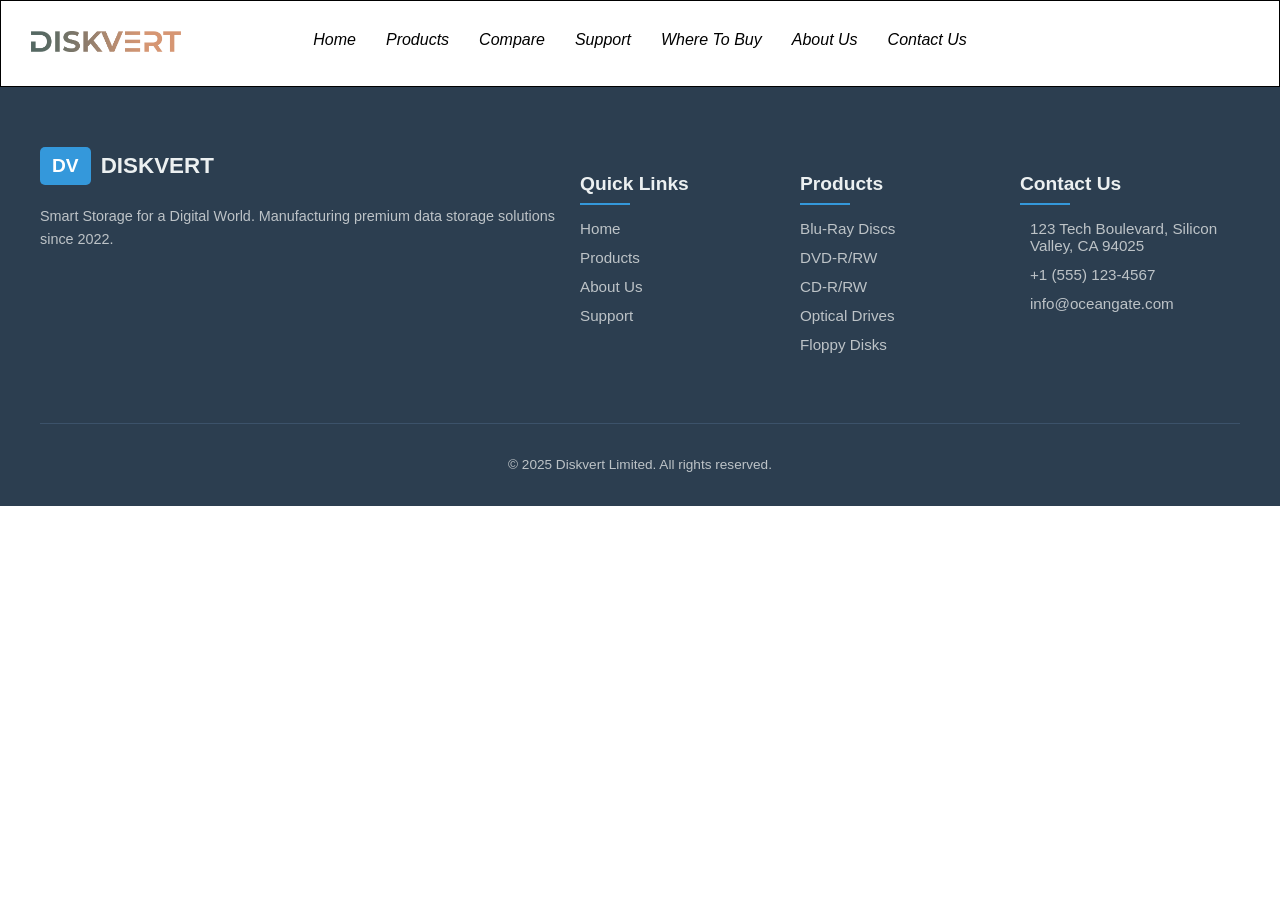
==== about.html @ b35a06ad "new files aboutus add" ====
<!DOCTYPE html>
<html lang="en">
<head>
    <meta charset="UTF-8">
    <meta name="viewport" content="width=device-width, initial-scale=1.0">
    <link rel="stylesheet" href="assets/css/newstyle.css">
    <title>Document</title>
</head>
<body>


        <header>
        <div class="container">
            <div class="row">
                <div class="col logo">
                    <div class="logo-img"><img src="assets/image/Diskvert logo.png" alt=""></div>
                </div>

                <div class="col navr">
                    <nav>
                        <ul>
                            <li><a href="index.html">Home</a></li>
                            <li><a href="Product.html">Products</a></li>
                            <li><a href="">Compare</a></li>
                            <li><a href="Support.html">Support</a></li>
                            <li><a href="">Where To Buy</a></li>
                            <li><a href="about.html">About Us</a></li>
                            <li><a href="">Contact Us</a></li>
                        </ul>
                    </nav>
                </div>

                <div class="col"></div>
            </div>
        </div>
    </header>


        <footer class="footer">
        <div class="footer-container">
            <div class="footer-grid">
                <div class="footer-col company-info">
                    <div class="footer-logo">
                        <span class="logo-icon">DV</span>
                        <h3>DISKVERT</h3>
                    </div>
                    <p>Smart Storage for a Digital World. Manufacturing premium data storage solutions since 2022.</p>
                    <div class="social-links">
                        <a href="#" aria-label="Facebook"><i class="fab fa-facebook-f"></i></a>
                        <a href="#" aria-label="Twitter"><i class="fab fa-twitter"></i></a>
                        <a href="#" aria-label="LinkedIn"><i class="fab fa-linkedin-in"></i></a>
                    </div>
                </div>

                <div class="footer-col">
                    <h4>Quick Links</h4>
                    <ul>
                        <li><a href="index.html">Home</a></li>
                        <li><a href="Product.html">Products</a></li>
                        <li><a href="about.html">About Us</a></li>
                        <li><a href="Support.html">Support</a></li>
                    </ul>
                </div>

                <div class="footer-col">
                    <h4>Products</h4>
                    <ul>
                        <li><a href="#">Blu-Ray Discs</a></li>
                        <li><a href="#">DVD-R/RW</a></li>
                        <li><a href="#">CD-R/RW</a></li>
                        <li><a href="#">Optical Drives</a></li>
                        <li><a href="#">Floppy Disks</a></li>
                    </ul>
                </div>

                <div class="footer-col contact-info">
                    <h4>Contact Us</h4>
                    <ul>
                        <li>
                            <i class="fas fa-map-marker-alt"></i>
                            <span>123 Tech Boulevard, Silicon Valley, CA 94025</span>
                        </li>
                        <li>
                            <i class="fas fa-phone-alt"></i>
                            <span>+1 (555) 123-4567</span>
                        </li>
                        <li>
                            <i class="fas fa-envelope"></i>
                            <span>info@oceangate.com</span>
                        </li>
                    </ul>
                </div>
            </div>

            <div class="footer-bottom">
                <p>&copy; 2025 Diskvert Limited. All rights reserved.</p>
            </div>
        </div>
    </footer>
    
</body>
</html>
---- assets/css/newstyle.css ----
body {
    margin: 0px;
    padding: 0px;
    box-sizing: border-box;
    font-family: "Poppins", sans-serif;
}

.container {
    width: 100%;

}

.row {
    display: flex;
}

.col {
    flex: 1;
}

/* system end */

.logo-img img {
    height: auto;
    width: 150px;
}

header {
    padding: 30px;
    border: 1px solid black;
}



nav ul {
    list-style: none;
    padding: 0;
    margin: 0;
    display: flex;
    gap: 30px;
    /* justify-content: center; */
}

nav ul li {
    display: inline-block;
}

nav ul li a {
    text-decoration: none;
    color: black;
    font-style: oblique;
    transition: 0.3s;
    white-space: nowrap;


}

nav ul li a:hover {
    color: white;
    background: #007bff;
    opacity: 60%;
    transform: scale(1.05);
    box-shadow: 0 4px 8px rgba(155, 89, 89, 0.2);
    transition: 0.3s;
    padding: 15px;
    border-radius: 10px;
}


.bg-slide-1 {
    height: 550px;
    background-size: cover;
    background-position: center;
    background-repeat: no-repeat;
    position: relative;
}

.bg-slide-1 {
    background-image: url('../image/slider\ new.jpg');
}

.overlay {
    width: 100%;
    height: 100%;
    background: #007bff;
    opacity: 60%;
    z-index: 1;
}

.carousel-caption-custom {
    position: absolute;
    top: 50%;
    left: 50%;
    transform: translate(-50%, -50%);
    color: white;
    z-index: 2;
}

.carousel-caption-custom>h1 {
    font-size: 60px;
    text-align: center;
}

.carousel-caption-custom>p {
    font-size: 20px;
    text-align: center;
}



.section-heading h1 {
    text-align: center;
    color: rgb(66, 65, 65);
    font-size: 45px;
}

.section-paragraph {
    text-align: center;
    font-size: 20px;
    opacity: 50%;
}

.section-about {
    background-color: rgb(241, 239, 239);
    border-bottom: 1px solid lightgray;
    padding-top: 60px;
    padding-bottom: 60px;
}

.whychose h1 {
    text-align: center;
    color: rgb(66, 65, 65);
    font-size: 45px;
}

.whychose {
    padding-bottom: 30px;
}

.cards-container {
    display: flex;
    gap: 30px;
    justify-content: center;
    flex-wrap: wrap;
}

.card {
    background-color: #fff;
    border: 1px solid black;
    border-radius: 12px;
    box-shadow: 0 4px 12px rgba(0, 0, 0, 0.05);
    padding: 25px 20px;
    width: 350px;
    text-align: left;
    transition: transform 0.3s, box-shadow 0.3s;
}

.card:hover {
    transform: translateY(-5px);
    box-shadow: 0 8px 20px rgba(0, 0, 0, 0.1);
}

.card-icon {
    background-color: #e6f0ff;
    color: #1a73e8;
    width: 40px;
    height: 40px;
    display: flex;
    justify-content: center;
    align-items: center;
    border-radius: 8px;
    font-size: 18px;
    margin-bottom: 15px;
}

.card h3 {
    margin: 0 0 10px;
    font-weight: 600;
    font-size: 18px;
}

.card p {
    font-weight: 400;
    color: #666;
    font-size: 14px;
    line-height: 1.5;
}

.cardsection {
    padding-top: 40px;
    padding-bottom: 40px;
}

.product-card {
    background: #fff;
    border-radius: 12px;
    box-shadow: 0 4px 15px rgba(0, 0, 0, 0.1);
    transition: transform 0.3s, box-shadow 0.3s;
}

.product-card:hover {
    transform: translateY(-5px);
    box-shadow: 0 8px 25px rgba(0, 0, 0, 0.15);
}

.product-card img {
    width: 100%;
    display: block;
}

.product-content {
    padding: 15px 20px;
}

.product-title {
    font-size: 18px;
    font-weight: bold;
    margin: 0 0 5px 0;
}

.product-desc {
    font-size: 14px;
    color: #666;
    margin-bottom: 10px;
}

.product-info {
    font-size: 13px;
    color: #999;
    margin-bottom: 15px;
}

.productbuton {
    display: inline-block;
    padding: 10px 30px 10px 30px;
    border: 1px solid #007bff;
    border-radius: 5px;
    font-weight: bold;
    transition: 0.3s;
    background-color: white;
    box-shadow: 0 4px 10px rgba(0, 0, 0, 0.1);
}

.productbuton a {
    text-decoration: none;
    color: #007bff;
    transition: 0.3s;
}

.productbuton:hover {
    background-color: #007bff;
    transition: 0.3s;
    box-shadow: 0 4px 10px rgba(0, 0, 0, 0.1);
    transform: scale(1.1);
}

.productbuton:hover a {
    color: white;
    transition: 0.3s;
}

.btnnew {
    display: flex;
    justify-content: center;
}

.product-btn {
    display: inline-block;
    width: 100%;
    padding: 10px 0;
    text-align: center;
    border: 1px solid #007bff;
    border-radius: 5px;
    color: #007bff;
    text-decoration: none;
    font-weight: bold;
    transition: 0.3s;
}

.product-btn:hover {
    background-color: #007bff;
    color: #fff;
}

.cardcolum {
    padding: 20px;
}

.card-heading h1 {
    text-align: center;
    color: rgb(66, 65, 65);
    font-size: 45px;
}

.testimonial-header h1 {
    text-align: center;
    color: rgb(66, 65, 65);
    font-size: 45px;
}


.testimonials-row {
    display: flex;
    justify-content: center;
    padding: 30px;
}


.testimonial-card {
    padding: 30px;
    background-color: #f8f8f8;
    border-radius: 8px;
    box-shadow: 0 4px 12px rgba(0, 0, 0, 0.1);
    display: flex;
    flex-direction: column;
}


.testimonial-card .quote {
    font-style: italic;
    font-size: 15px;
    color: #555;
    margin-bottom: 20px;
}

.testimonial-card .author {
    margin-top: auto;
    text-align: left;
    color: #333;
    font-size: 15px;
    line-height: 1.4;
    border-top: 1px solid #ddd;
    padding-top: 15px;
}

.testimonial-card .author span {
    color: #888;
    display: block;
    font-size: 12px;
}

.testimonial-card .stars {
    font-size: 15px;
    margin-top: 10px;
}


.footer {
    background-color: #2c3e50;
    color: #ecf0f1;
    padding: 60px 0 20px 0;
    font-family: Arial, sans-serif;
}

.footer-container {
    max-width: 1200px;
    margin: 0 auto;
    padding: 0 20px;
}


.footer-grid {
    display: flex;
    flex-wrap: wrap;
    justify-content: space-between;
    margin-bottom: 40px;
}

.footer-col {

    flex: 1;
    min-width: 200px;
    margin-bottom: 30px;
    padding-right: 20px;
}


.company-info {
    flex-basis: 30%;
}

.footer-logo {
    display: flex;
    align-items: center;
    margin-bottom: 20px;
}

.footer-logo .logo-icon {
    background-color: #3498db;
    color: white;
    padding: 8px 12px;
    border-radius: 5px;
    font-weight: bold;
    font-size: 1.2em;
    margin-right: 10px;
}

.footer-logo h3 {
    margin: 0;
    font-size: 1.4em;
    color: #ecf0f1;
    font-weight: 600;
}

.company-info p {
    font-size: 0.9em;
    line-height: 1.6;
    margin-bottom: 25px;
    color: #bdc3c7;
}

.social-links a {
    color: #bdc3c7;
    font-size: 1.2em;
    margin-right: 15px;
    transition: color 0.3s ease;
}

.social-links a:hover {
    color: #3498db;
}


.footer-col h4 {
    font-size: 1.2em;
    color: #ecf0f1;
    margin-bottom: 25px;
    position: relative;
}

.footer-col h4::before {
    content: '';
    position: absolute;
    left: 0;
    bottom: -10px;
    height: 2px;
    width: 50px;
    background-color: #3498db;
}


.footer-col ul {
    list-style: none;
    padding: 0;
    margin: 0;
}

.footer-col ul li {
    margin-bottom: 12px;
    display: flex;
    align-items: flex-start;
}

.footer-col ul li:last-child {
    margin-bottom: 0;
}

.footer-col ul li a,
.footer-col ul li span {
    color: #bdc3c7;
    text-decoration: none;
    font-size: 0.95em;
    transition: color 0.3s ease;
}

.footer-col ul li a:hover {
    color: #3498db;
}

.footer-col ul li i {
    margin-right: 10px;
    font-size: 1em;
    color: #3498db;
    line-height: inherit;
}


.footer-bottom {
    text-align: center;
    padding-top: 20px;
    border-top: 1px solid #3c526a;
    color: #bdc3c7;
    font-size: 0.85em;
}

.product-heading {
    padding-top: 40px;
    padding-bottom: 40px;
}

.product-heading h1 {
    font-size: 50px;
    color: rgb(54, 53, 53);
    margin: 0px;
    padding-left: 60px;
}

.product-heading p {
    margin: 0px;
    padding-left: 60px;
    opacity: 50%;
}


.products .product {
    display: block;
    padding: 10px;
    margin: 5px 0;
    border: 1px solid #ccc;
}

.filter-section {
    margin-bottom: 20px;
    padding-left: 60px;
}


select {
    padding: 8px 12px;
    font-size: 16px;
    border: 1px solid #ccc;
    border-radius: 5px;
    cursor: pointer;
}

.form {
    padding-left: 40px;
    padding-bottom: 30px;
}

.contact-form {
    flex: 1;
    min-width: 300px;
    background-color: #fff;
    padding: 30px;
    border-radius: 8px;
    box-shadow: 0 4px 12px rgba(0, 0, 0, 0.1);
}

.contact-form h2 {
    margin-bottom: 10px;
}

.contact-form p {
    font-size: 14px;
    color: #555;
    margin-bottom: 20px;
}

.contact-form label {
    display: block;
    margin-bottom: 5px;
    font-weight: bold;
}

.contact-form input,
.contact-form select,
.contact-form textarea {
    width: 100%;
    padding: 10px 12px;
    margin-bottom: 15px;
    border: 1px solid #ccc;
    border-radius: 5px;
    font-size: 14px;
    box-sizing: border-box;
}

.contact-form textarea {
    resize: vertical;
    min-height: 100px;
}

.contact-form button {
    background-color: #1d4ed8;
    color: #fff;
    border: none;
    padding: 12px 20px;
    font-size: 16px;
    border-radius: 5px;
    cursor: pointer;
    width: 100%;
}

.contact-form button:hover {
    background-color: #2563eb;
}

.service-section {
    border: 1px solid #ccc;
    box-shadow: 0px 4px 10px rgb(194, 193, 192);
    padding: 20px 10px 20px 10px;
    margin: 10px;
    border-radius: 10px;
}

.cta-box {
    background-color: #1d4ed8;
    color: #fff;
    padding: 20px 25px;
    border-radius: 8px;
}

.cta-box h3 {
    margin-bottom: 10px;
}

.cta-box p {
    font-size: 14px;
    margin-bottom: 15px;
}

.cta-box button {
    background-color: #fff;
    color: #1d4ed8;
    border: none;
    padding: 10px 15px;
    border-radius: 5px;
    font-weight: bold;
    cursor: pointer;
    width: 100%;
}

.cta-box button:hover {
    background-color: #e0e7ff;
}

.info-section {
    flex: 1;
    min-width: 300px;
    display: flex;
    flex-direction: column;
    gap: 20px;
}

.info-box {
    background-color: #fff;
    padding: 20px 25px;
    border-radius: 8px;
    box-shadow: 0 4px 12px rgba(0, 0, 0, 0.1);
}

.info-box h3 {
    margin-bottom: 15px;
}

.info-item {
    display: flex;
    align-items: flex-start;
    margin-bottom: 15px;
    gap: 10px;
}

.info-item svg {
    width: 20px;
    height: 20px;
    flex-shrink: 0;
    margin-top: 2px;
    fill: #1d4ed8;
}

.info-item div {
    font-size: 14px;
    color: #333;
}

.info-item div small {
    display: block;
    color: #555;
}
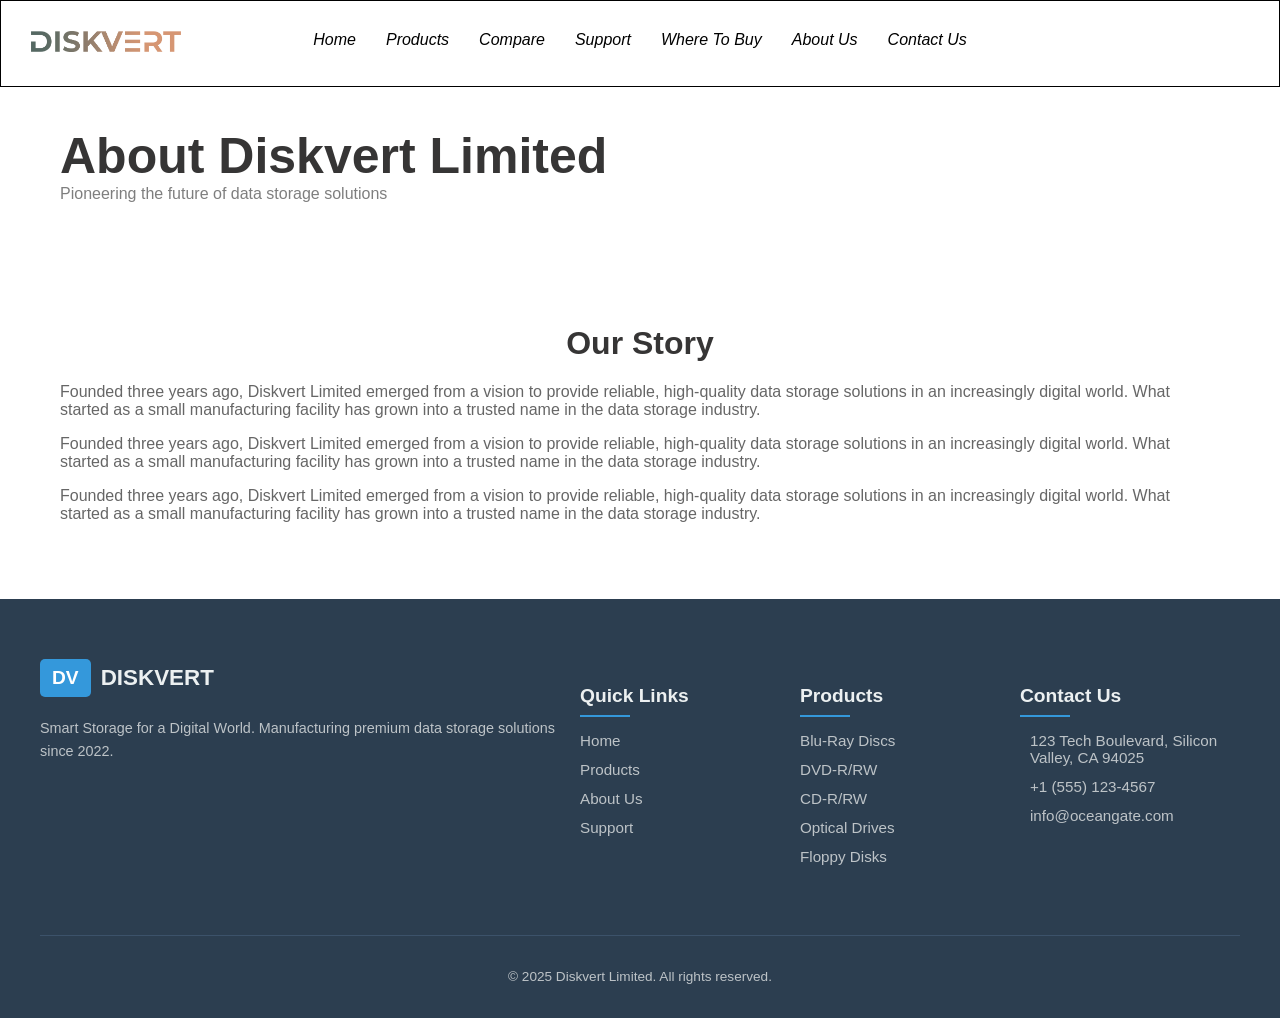
==== commit 52a06a1a: "about add" ====
--- a/about.html
+++ b/about.html
@@ -1,15 +1,17 @@
 <!DOCTYPE html>
 <html lang="en">
+
 <head>
     <meta charset="UTF-8">
     <meta name="viewport" content="width=device-width, initial-scale=1.0">
     <link rel="stylesheet" href="assets/css/newstyle.css">
     <title>Document</title>
 </head>
+
 <body>
 
 
-        <header>
+    <header>
         <div class="container">
             <div class="row">
                 <div class="col logo">
@@ -36,7 +38,42 @@
     </header>
 
 
-        <footer class="footer">
+    <div class="contianer">
+        <div class="row">
+            <div class="col">
+                <div class="product-heading">
+                    <h1>About Diskvert Limited</h1>
+                    <p>Pioneering the future of data storage solutions</p>
+                </div>
+            </div>
+        </div>
+    </div>
+
+    <div class="conatainer">
+        <div class="row">
+
+            <div class="col">
+                <div class="col about-section">
+                    <h1>Our Story</h1>
+                    <p>Founded three years ago, Diskvert Limited emerged from a vision to provide reliable, high-quality
+                        data storage solutions in an increasingly digital world. What started as a small manufacturing
+                        facility has grown into a trusted name in the data storage industry.</p>
+
+                    <p>Founded three years ago, Diskvert Limited emerged from a vision to provide reliable, high-quality
+                        data storage solutions in an increasingly digital world. What started as a small manufacturing
+                        facility has grown into a trusted name in the data storage industry.</p>
+
+                    <p>Founded three years ago, Diskvert Limited emerged from a vision to provide reliable, high-quality
+                        data storage solutions in an increasingly digital world. What started as a small manufacturing
+                        facility has grown into a trusted name in the data storage industry.</p>
+                </div>
+            </div>
+
+        </div>
+    </div>
+
+
+    <footer class="footer">
         <div class="footer-container">
             <div class="footer-grid">
                 <div class="footer-col company-info">
@@ -97,6 +134,7 @@
             </div>
         </div>
     </footer>
-    
+
 </body>
+
 </html>
--- a/assets/css/newstyle.css
+++ b/assets/css/newstyle.css
@@ -367,7 +367,6 @@
 }
 
 .footer-col {
-
     flex: 1;
     min-width: 200px;
     margin-bottom: 30px;
@@ -593,23 +592,23 @@
     border-radius: 10px;
 }
 
-.cta-box {
+.box {
     background-color: #1d4ed8;
     color: #fff;
     padding: 20px 25px;
     border-radius: 8px;
 }
 
-.cta-box h3 {
+.box h3 {
     margin-bottom: 10px;
 }
 
-.cta-box p {
+.box p {
     font-size: 14px;
     margin-bottom: 15px;
 }
 
-.cta-box button {
+.box button {
     background-color: #fff;
     color: #1d4ed8;
     border: none;
@@ -620,16 +619,18 @@
     width: 100%;
 }
 
-.cta-box button:hover {
+.box button:hover {
     background-color: #e0e7ff;
 }
 
+.Quik-box {
+    padding: 0px 20px 0px 20px;
+}
+
 .info-section {
-    flex: 1;
-    min-width: 300px;
     display: flex;
     flex-direction: column;
-    gap: 20px;
+    gap: 130px;
 }
 
 .info-box {
@@ -666,4 +667,49 @@
 .info-item div small {
     display: block;
     color: #555;
+}
+
+.service{
+    padding-bottom: 50px;
+}
+
+.c1 {
+    padding: 15px;
+}
+
+.Service-head {
+    border: 1px solid black;
+    padding: 25px;
+    border-radius: 10px;
+    box-shadow: 0px 4px 10px rgb(0, 0, 0, 0.1);
+    border: 1px solid #ccc;
+    transition: 0.3s;
+}
+
+.Service-head:hover {
+    transform: translateY(-5px);
+    box-shadow: 0 8px 20px rgba(0, 0, 0, 0.1);
+}
+
+.Service-head h2 {
+    color: rgb(54, 53, 53);
+}
+
+.Service-head a{
+    text-decoration: none;  
+    color: black;
+    font-size: 15px;
+}
+
+.about-section{
+    padding: 60px;
+}
+
+.about-section h1{
+    text-align: center;
+    color: rgb(54, 53, 53);
+}
+
+.about-section P{
+    color: #666;
 }
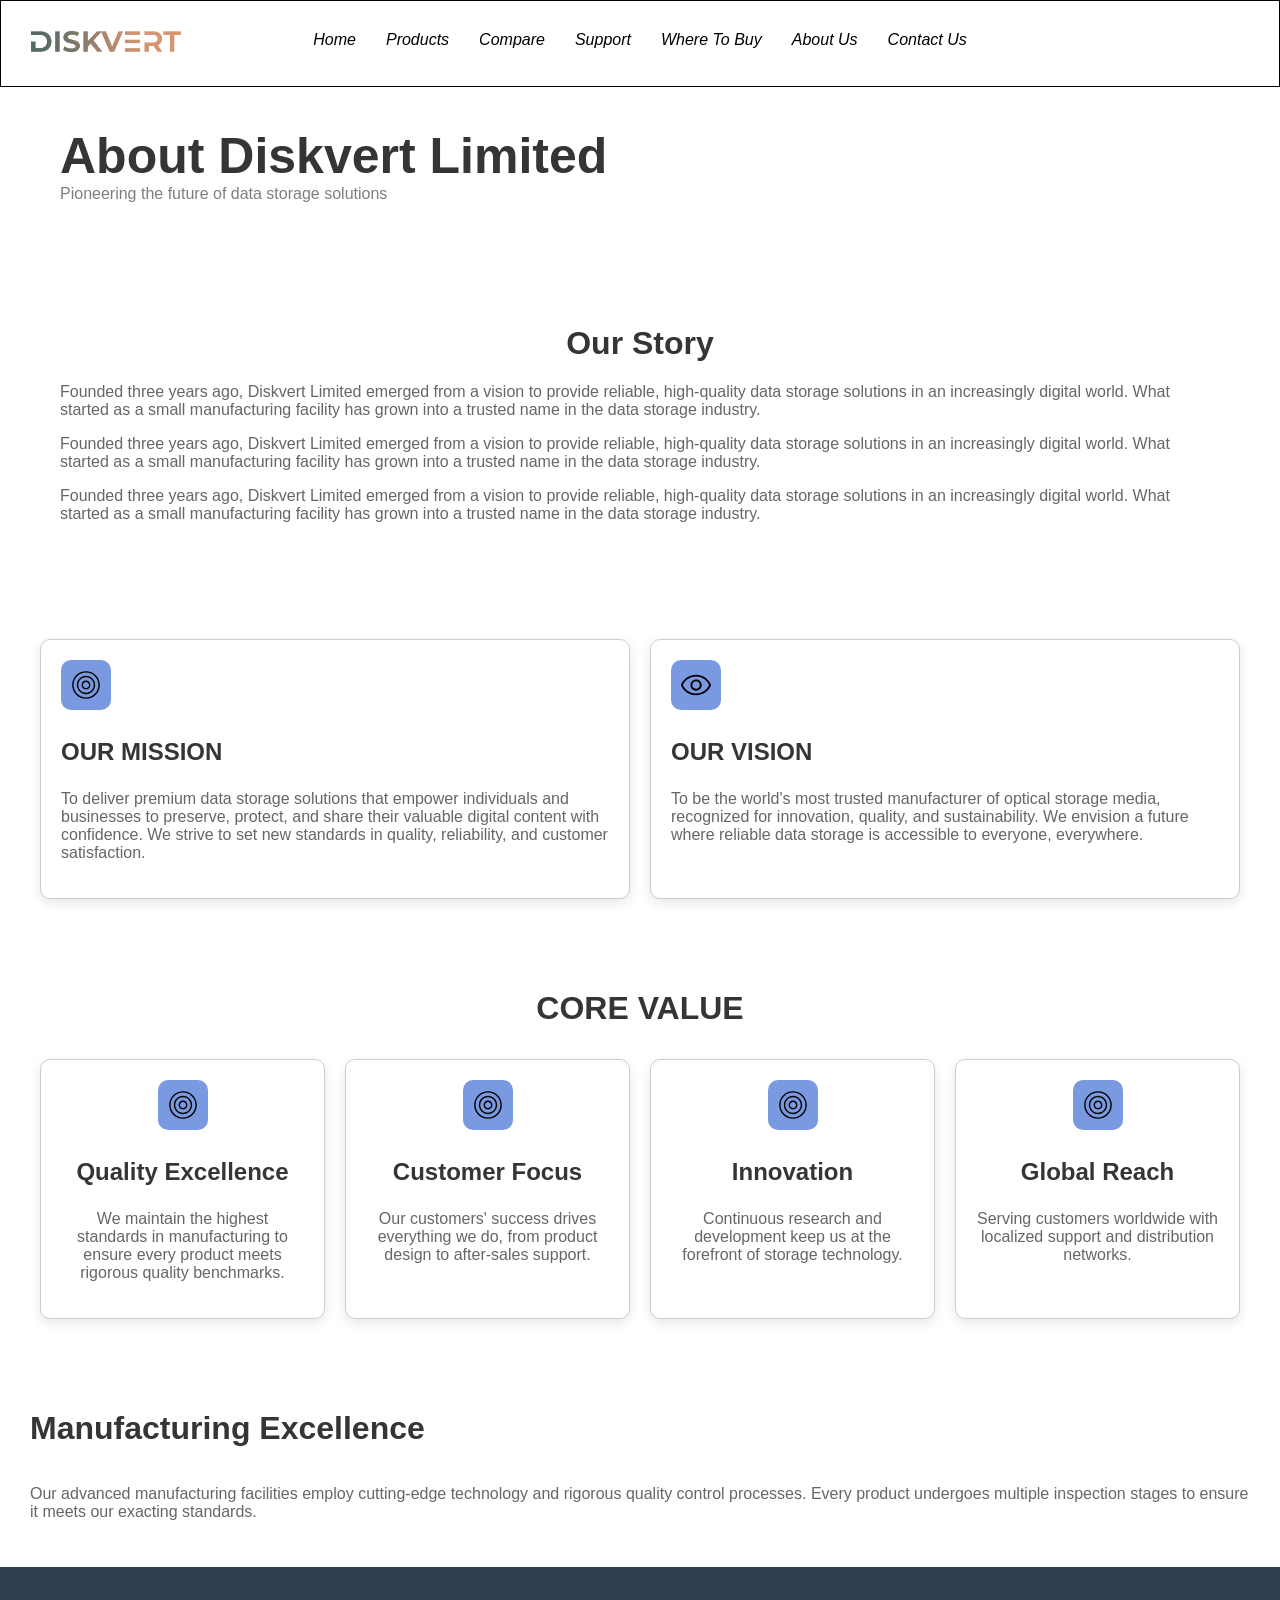
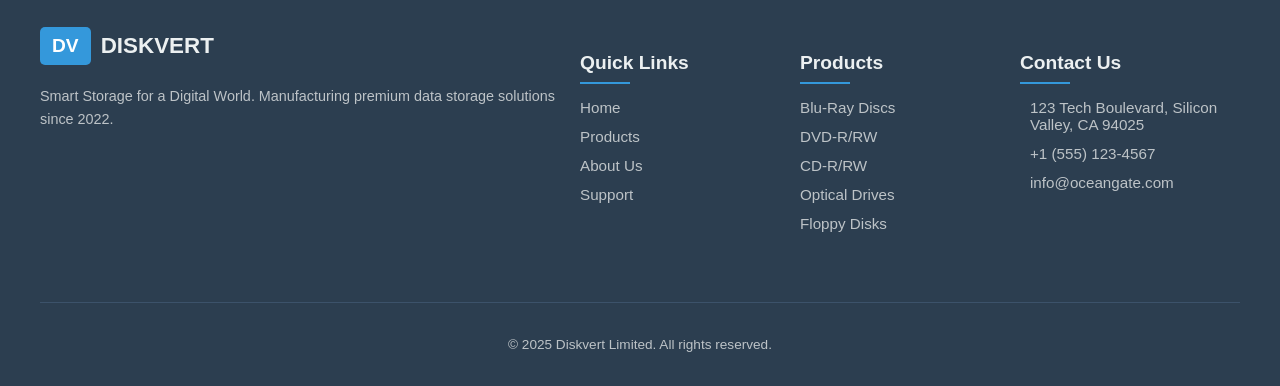
==== commit 8153d675: "new files add" ====
--- a/about.html
+++ b/about.html
@@ -5,6 +5,7 @@
     <meta charset="UTF-8">
     <meta name="viewport" content="width=device-width, initial-scale=1.0">
     <link rel="stylesheet" href="assets/css/newstyle.css">
+    <link rel="stylesheet" href="assets/css/Mediaquery.css">
     <title>Document</title>
 </head>
 
@@ -72,6 +73,112 @@
         </div>
     </div>
 
+
+    <div class="container">
+        <div class="row">
+            <div class="col main-about">
+                <div class="row">
+                    <div class="col about-card">
+                        <div class="svg"><img src="assets/icon/bullseye.svg" alt="" height="30px" width="30px"
+                                style="background-color: #799ae0; padding: 10px; border-radius: 10px;"></div>
+                        <div class="heading-about">
+                            <h3>OUR MISSION</h3>
+                        </div>
+                        <div class="paragraph-about">
+                            <p>To deliver premium data storage solutions that empower individuals and businesses to
+                                preserve, protect, and share their valuable digital content with confidence. We strive
+                                to set new standards in quality, reliability, and customer satisfaction.</p>
+                        </div>
+                    </div>
+                    <div class="col  about-card">
+                        <div class="svg"><img src="assets/icon/eye.svg" alt="" height="30px" width="30px"
+                                style="background-color: #799ae0; padding: 10px; border-radius: 10px;"></div>
+                        <div class="heading-about">
+                            <h3>OUR VISION</h3>
+                        </div>
+                        <div class="paragraph-about">
+                            <p>To be the world's most trusted manufacturer of optical storage media, recognized for
+                                innovation, quality, and sustainability. We envision a future where reliable data
+                                storage is accessible to everyone, everywhere.</p>
+                        </div>
+                    </div>
+                </div>
+            </div>
+        </div>
+    </div>
+
+    <div class="container">
+        <div class="row">
+            <div class="col core-value">
+                <h1>CORE VALUE</h1>
+                <div class="row">
+
+                    <div class="col core-card">
+                        <div class="svg"><img src="assets/icon/bullseye.svg" alt="" height="30px" width="30px"
+                                style="background-color: #799ae0; padding: 10px; border-radius: 10px;"></div>
+                        <div class="heading-about">
+                            <h3>Quality Excellence</h3>
+                        </div>
+                        <div class="paragraph-about">
+                            <p>We maintain the highest standards in manufacturing to ensure every product meets rigorous
+                                quality benchmarks.</p>
+                        </div>
+                    </div>
+
+                    <div class="col core-card">
+                        <div class="svg"><img src="assets/icon/bullseye.svg" alt="" height="30px" width="30px"
+                                style="background-color: #799ae0; padding: 10px; border-radius: 10px;"></div>
+                        <div class="heading-about">
+                            <h3>Customer Focus</h3>
+                        </div>
+                        <div class="paragraph-about">
+                            <p>Our customers' success drives everything we do, from product design to after-sales
+                                support.</p>
+                        </div>
+                    </div>
+
+                    <div class="col core-card">
+                        <div class="svg"><img src="assets/icon/bullseye.svg" alt="" height="30px" width="30px"
+                                style="background-color: #799ae0; padding: 10px; border-radius: 10px;"></div>
+                        <div class="heading-about">
+                            <h3>Innovation</h3>
+                        </div>
+                        <div class="paragraph-about">
+                            <p>Continuous research and development keep us at the forefront of storage technology.</p>
+                        </div>
+                    </div>
+
+                    <div class="col core-card">
+                        <div class="svg"><img src="assets/icon/bullseye.svg" alt="" height="30px" width="30px"
+                                style="background-color: #799ae0; padding: 10px; border-radius: 10px;"></div>
+                        <div class="heading-about">
+                            <h3>Global Reach</h3>
+                        </div>
+                        <div class="paragraph-about">
+                            <p>Serving customers worldwide with localized support and distribution networks.</p>
+                        </div>
+                    </div>
+
+                </div>
+            </div>
+        </div>
+    </div>
+
+    <div class="container">
+        <div class="row">
+            <div class="col main-manu">
+                <div class="manu-heading"><h1>Manufacturing Excellence</h1></div>
+            </div>
+        </div>
+
+        <div class="row">
+            <div class="col main-man">
+                <div class="manu-para"><p>
+                    Our advanced manufacturing facilities employ cutting-edge technology and rigorous quality control processes. Every product undergoes multiple inspection stages to ensure it meets our exacting standards.
+                </p></div>
+            </div>
+        </div>
+    </div>
 
     <footer class="footer">
         <div class="footer-container">
--- a/assets/css/newstyle.css
+++ b/assets/css/newstyle.css
@@ -18,6 +18,13 @@
     flex: 1;
 }
 
+.c1 {
+    border: 1px solid black;
+    padding: 30px;
+    margin: 10px;
+    border-radius: 10px;
+}
+
 /* system end */
 
 .logo-img img {
@@ -38,7 +45,6 @@
     margin: 0;
     display: flex;
     gap: 30px;
-    /* justify-content: center; */
 }
 
 nav ul li {
@@ -669,7 +675,7 @@
     color: #555;
 }
 
-.service{
+.service {
     padding-bottom: 50px;
 }
 
@@ -695,21 +701,87 @@
     color: rgb(54, 53, 53);
 }
 
-.Service-head a{
-    text-decoration: none;  
+.Service-head a {
+    text-decoration: none;
     color: black;
     font-size: 15px;
 }
 
-.about-section{
+.about-section {
     padding: 60px;
 }
 
-.about-section h1{
+.about-section h1 {
     text-align: center;
     color: rgb(54, 53, 53);
 }
 
-.about-section P{
+.about-section P {
+    color: #666;
+}
+
+.main-about {
+    padding: 30px;
+}
+
+.main-about h1 {
+    text-align: center;
+}
+
+.about-card {
+    border: 1px solid #ccc;
+    padding: 20px;
+    margin: 10px;
+    border-radius: 10px;
+    transition: 0.3s;
+    box-shadow: 0 4px 12px rgba(0, 0, 0, 0.1);
+}
+
+.about-card:hover {
+    transform: translateY(-5px);
+    box-shadow: 0 8px 20px rgba(0, 0, 0, 0.1);
+}
+
+.heading-about h3 {
+    color: rgb(54, 53, 53);
+    font-size: x-large;
+}
+
+.paragraph-about p {
+    color: #666;
+}
+
+.core-value {
+    padding: 30px;
+}
+
+.core-value h1 {
+    text-align: center;
+    color: rgb(54, 53, 53);
+}
+
+.core-card {
+    border: 1px solid #ccc;
+    padding: 20px;
+    margin: 10px;
+    border-radius: 10px;
+    transition: 0.3s;
+    box-shadow: 0 4px 12px rgba(0, 0, 0, 0.1);
+    text-align: center;
+}
+
+.core-card:hover {
+    transform: translateY(-5px);
+    box-shadow: 0 8px 20px rgba(0, 0, 0, 0.1);
+
+}
+
+.main-manu{
+    padding: 30px 30px 0px 30px;
+    color: rgb(54, 53, 53);
+}
+
+.main-man{
+    padding: 0px 30px 30px 30px;
     color: #666;
 }
--- a/assets/css/Mediaquery.css
+++ b/assets/css/Mediaquery.css
@@ -0,0 +1,736 @@
+@media screen and (max-width: 768px) {
+  body {
+    margin: 0px;
+    padding: 0px;
+    box-sizing: border-box;
+    font-family: "Poppins", sans-serif;
+}
+
+.container {
+    width: 100%;
+
+}
+
+.row {
+    display: flex;
+    flex-direction: row;
+}
+
+.col {
+    flex: 1;
+}
+
+/* system end */
+
+.logo-img img {
+    height: auto;
+    width: 150px;
+}
+
+header {
+    padding: 30px;
+    border: 1px solid black;
+}
+
+
+
+nav ul {
+    list-style: none;
+    padding: 0;
+    margin: 0;
+    display: flex;
+    gap: 30px;
+    /* justify-content: center; */
+}
+
+nav ul li {
+    display: inline-block;
+}
+
+nav ul li a {
+    text-decoration: none;
+    color: black;
+    font-style: oblique;
+    transition: 0.3s;
+    white-space: nowrap;
+
+
+}
+
+nav ul li a:hover {
+    color: white;
+    background: #007bff;
+    opacity: 60%;
+    transform: scale(1.05);
+    box-shadow: 0 4px 8px rgba(155, 89, 89, 0.2);
+    transition: 0.3s;
+    padding: 15px;
+    border-radius: 10px;
+}
+
+
+.bg-slide-1 {
+    height: 550px;
+    background-size: cover;
+    background-position: center;
+    background-repeat: no-repeat;
+    position: relative;
+}
+
+.bg-slide-1 {
+    background-image: url('../image/slider\ new.jpg');
+}
+
+.overlay {
+    width: 100%;
+    height: 100%;
+    background: #007bff;
+    opacity: 60%;
+    z-index: 1;
+}
+
+.carousel-caption-custom {
+    position: absolute;
+    top: 50%;
+    left: 50%;
+    transform: translate(-50%, -50%);
+    color: white;
+    z-index: 2;
+}
+
+.carousel-caption-custom>h1 {
+    font-size: 60px;
+    text-align: center;
+}
+
+.carousel-caption-custom>p {
+    font-size: 20px;
+    text-align: center;
+}
+
+
+
+.section-heading h1 {
+    text-align: center;
+    color: rgb(66, 65, 65);
+    font-size: 45px;
+}
+
+.section-paragraph {
+    text-align: center;
+    font-size: 20px;
+    opacity: 50%;
+}
+
+.section-about {
+    background-color: rgb(241, 239, 239);
+    border-bottom: 1px solid lightgray;
+    padding-top: 60px;
+    padding-bottom: 60px;
+}
+
+.whychose h1 {
+    text-align: center;
+    color: rgb(66, 65, 65);
+    font-size: 45px;
+}
+
+.whychose {
+    padding-bottom: 30px;
+}
+
+.cards-container {
+    display: flex;
+    gap: 30px;
+    justify-content: center;
+    flex-wrap: wrap;
+}
+
+.card {
+    background-color: #fff;
+    border: 1px solid black;
+    border-radius: 12px;
+    box-shadow: 0 4px 12px rgba(0, 0, 0, 0.05);
+    padding: 25px 20px;
+    width: 350px;
+    text-align: left;
+    transition: transform 0.3s, box-shadow 0.3s;
+}
+
+.card:hover {
+    transform: translateY(-5px);
+    box-shadow: 0 8px 20px rgba(0, 0, 0, 0.1);
+}
+
+.card-icon {
+    background-color: #e6f0ff;
+    color: #1a73e8;
+    width: 40px;
+    height: 40px;
+    display: flex;
+    justify-content: center;
+    align-items: center;
+    border-radius: 8px;
+    font-size: 18px;
+    margin-bottom: 15px;
+}
+
+.card h3 {
+    margin: 0 0 10px;
+    font-weight: 600;
+    font-size: 18px;
+}
+
+.card p {
+    font-weight: 400;
+    color: #666;
+    font-size: 14px;
+    line-height: 1.5;
+}
+
+.cardsection {
+    padding-top: 40px;
+    padding-bottom: 40px;
+}
+
+.product-card {
+    background: #fff;
+    border-radius: 12px;
+    box-shadow: 0 4px 15px rgba(0, 0, 0, 0.1);
+    transition: transform 0.3s, box-shadow 0.3s;
+}
+
+.product-card:hover {
+    transform: translateY(-5px);
+    box-shadow: 0 8px 25px rgba(0, 0, 0, 0.15);
+}
+
+.product-card img {
+    width: 100%;
+    display: block;
+}
+
+.product-content {
+    padding: 15px 20px;
+}
+
+.product-title {
+    font-size: 18px;
+    font-weight: bold;
+    margin: 0 0 5px 0;
+}
+
+.product-desc {
+    font-size: 14px;
+    color: #666;
+    margin-bottom: 10px;
+}
+
+.product-info {
+    font-size: 13px;
+    color: #999;
+    margin-bottom: 15px;
+}
+
+.productbuton {
+    display: inline-block;
+    padding: 10px 30px 10px 30px;
+    border: 1px solid #007bff;
+    border-radius: 5px;
+    font-weight: bold;
+    transition: 0.3s;
+    background-color: white;
+    box-shadow: 0 4px 10px rgba(0, 0, 0, 0.1);
+}
+
+.productbuton a {
+    text-decoration: none;
+    color: #007bff;
+    transition: 0.3s;
+}
+
+.productbuton:hover {
+    background-color: #007bff;
+    transition: 0.3s;
+    box-shadow: 0 4px 10px rgba(0, 0, 0, 0.1);
+    transform: scale(1.1);
+}
+
+.productbuton:hover a {
+    color: white;
+    transition: 0.3s;
+}
+
+.btnnew {
+    display: flex;
+    justify-content: center;
+}
+
+.product-btn {
+    display: inline-block;
+    width: 100%;
+    padding: 10px 0;
+    text-align: center;
+    border: 1px solid #007bff;
+    border-radius: 5px;
+    color: #007bff;
+    text-decoration: none;
+    font-weight: bold;
+    transition: 0.3s;
+}
+
+.product-btn:hover {
+    background-color: #007bff;
+    color: #fff;
+}
+
+.cardcolum {
+    padding: 20px;
+}
+
+.card-heading h1 {
+    text-align: center;
+    color: rgb(66, 65, 65);
+    font-size: 45px;
+}
+
+.testimonial-header h1 {
+    text-align: center;
+    color: rgb(66, 65, 65);
+    font-size: 45px;
+}
+
+
+.testimonials-row {
+    display: flex;
+    justify-content: center;
+    padding: 30px;
+}
+
+
+.testimonial-card {
+    padding: 30px;
+    background-color: #f8f8f8;
+    border-radius: 8px;
+    box-shadow: 0 4px 12px rgba(0, 0, 0, 0.1);
+    display: flex;
+    flex-direction: column;
+}
+
+
+.testimonial-card .quote {
+    font-style: italic;
+    font-size: 15px;
+    color: #555;
+    margin-bottom: 20px;
+}
+
+.testimonial-card .author {
+    margin-top: auto;
+    text-align: left;
+    color: #333;
+    font-size: 15px;
+    line-height: 1.4;
+    border-top: 1px solid #ddd;
+    padding-top: 15px;
+}
+
+.testimonial-card .author span {
+    color: #888;
+    display: block;
+    font-size: 12px;
+}
+
+.testimonial-card .stars {
+    font-size: 15px;
+    margin-top: 10px;
+}
+
+
+.footer {
+    background-color: #2c3e50;
+    color: #ecf0f1;
+    padding: 60px 0 20px 0;
+    font-family: Arial, sans-serif;
+}
+
+.footer-container {
+    max-width: 1200px;
+    margin: 0 auto;
+    padding: 0 20px;
+}
+
+
+.footer-grid {
+    display: flex;
+    flex-wrap: wrap;
+    justify-content: space-between;
+    margin-bottom: 40px;
+}
+
+.footer-col {
+    flex: 1;
+    min-width: 200px;
+    margin-bottom: 30px;
+    padding-right: 20px;
+}
+
+
+.company-info {
+    flex-basis: 30%;
+}
+
+.footer-logo {
+    display: flex;
+    align-items: center;
+    margin-bottom: 20px;
+}
+
+.footer-logo .logo-icon {
+    background-color: #3498db;
+    color: white;
+    padding: 8px 12px;
+    border-radius: 5px;
+    font-weight: bold;
+    font-size: 1.2em;
+    margin-right: 10px;
+}
+
+.footer-logo h3 {
+    margin: 0;
+    font-size: 1.4em;
+    color: #ecf0f1;
+    font-weight: 600;
+}
+
+.company-info p {
+    font-size: 0.9em;
+    line-height: 1.6;
+    margin-bottom: 25px;
+    color: #bdc3c7;
+}
+
+.social-links a {
+    color: #bdc3c7;
+    font-size: 1.2em;
+    margin-right: 15px;
+    transition: color 0.3s ease;
+}
+
+.social-links a:hover {
+    color: #3498db;
+}
+
+
+.footer-col h4 {
+    font-size: 1.2em;
+    color: #ecf0f1;
+    margin-bottom: 25px;
+    position: relative;
+}
+
+.footer-col h4::before {
+    content: '';
+    position: absolute;
+    left: 0;
+    bottom: -10px;
+    height: 2px;
+    width: 50px;
+    background-color: #3498db;
+}
+
+
+.footer-col ul {
+    list-style: none;
+    padding: 0;
+    margin: 0;
+}
+
+.footer-col ul li {
+    margin-bottom: 12px;
+    display: flex;
+    align-items: flex-start;
+}
+
+.footer-col ul li:last-child {
+    margin-bottom: 0;
+}
+
+.footer-col ul li a,
+.footer-col ul li span {
+    color: #bdc3c7;
+    text-decoration: none;
+    font-size: 0.95em;
+    transition: color 0.3s ease;
+}
+
+.footer-col ul li a:hover {
+    color: #3498db;
+}
+
+.footer-col ul li i {
+    margin-right: 10px;
+    font-size: 1em;
+    color: #3498db;
+    line-height: inherit;
+}
+
+
+.footer-bottom {
+    text-align: center;
+    padding-top: 20px;
+    border-top: 1px solid #3c526a;
+    color: #bdc3c7;
+    font-size: 0.85em;
+}
+
+.product-heading {
+    padding-top: 40px;
+    padding-bottom: 40px;
+}
+
+.product-heading h1 {
+    font-size: 50px;
+    color: rgb(54, 53, 53);
+    margin: 0px;
+    padding-left: 60px;
+}
+
+.product-heading p {
+    margin: 0px;
+    padding-left: 60px;
+    opacity: 50%;
+}
+
+
+.products .product {
+    display: block;
+    padding: 10px;
+    margin: 5px 0;
+    border: 1px solid #ccc;
+}
+
+.filter-section {
+    margin-bottom: 20px;
+    padding-left: 60px;
+}
+
+
+select {
+    padding: 8px 12px;
+    font-size: 16px;
+    border: 1px solid #ccc;
+    border-radius: 5px;
+    cursor: pointer;
+}
+
+.form {
+    padding-left: 40px;
+    padding-bottom: 30px;
+}
+
+.contact-form {
+    flex: 1;
+    min-width: 300px;
+    background-color: #fff;
+    padding: 30px;
+    border-radius: 8px;
+    box-shadow: 0 4px 12px rgba(0, 0, 0, 0.1);
+}
+
+.contact-form h2 {
+    margin-bottom: 10px;
+}
+
+.contact-form p {
+    font-size: 14px;
+    color: #555;
+    margin-bottom: 20px;
+}
+
+.contact-form label {
+    display: block;
+    margin-bottom: 5px;
+    font-weight: bold;
+}
+
+.contact-form input,
+.contact-form select,
+.contact-form textarea {
+    width: 100%;
+    padding: 10px 12px;
+    margin-bottom: 15px;
+    border: 1px solid #ccc;
+    border-radius: 5px;
+    font-size: 14px;
+    box-sizing: border-box;
+}
+
+.contact-form textarea {
+    resize: vertical;
+    min-height: 100px;
+}
+
+.contact-form button {
+    background-color: #1d4ed8;
+    color: #fff;
+    border: none;
+    padding: 12px 20px;
+    font-size: 16px;
+    border-radius: 5px;
+    cursor: pointer;
+    width: 100%;
+}
+
+.contact-form button:hover {
+    background-color: #2563eb;
+}
+
+.service-section {
+    border: 1px solid #ccc;
+    box-shadow: 0px 4px 10px rgb(194, 193, 192);
+    padding: 20px 10px 20px 10px;
+    margin: 10px;
+    border-radius: 10px;
+}
+
+.box {
+    background-color: #1d4ed8;
+    color: #fff;
+    padding: 20px 25px;
+    border-radius: 8px;
+}
+
+.box h3 {
+    margin-bottom: 10px;
+}
+
+.box p {
+    font-size: 14px;
+    margin-bottom: 15px;
+}
+
+.box button {
+    background-color: #fff;
+    color: #1d4ed8;
+    border: none;
+    padding: 10px 15px;
+    border-radius: 5px;
+    font-weight: bold;
+    cursor: pointer;
+    width: 100%;
+}
+
+.box button:hover {
+    background-color: #e0e7ff;
+}
+
+.Quik-box {
+    padding: 0px 20px 0px 20px;
+}
+
+.info-section {
+    display: flex;
+    flex-direction: column;
+    gap: 130px;
+}
+
+.info-box {
+    background-color: #fff;
+    padding: 20px 25px;
+    border-radius: 8px;
+    box-shadow: 0 4px 12px rgba(0, 0, 0, 0.1);
+}
+
+.info-box h3 {
+    margin-bottom: 15px;
+}
+
+.info-item {
+    display: flex;
+    align-items: flex-start;
+    margin-bottom: 15px;
+    gap: 10px;
+}
+
+.info-item svg {
+    width: 20px;
+    height: 20px;
+    flex-shrink: 0;
+    margin-top: 2px;
+    fill: #1d4ed8;
+}
+
+.info-item div {
+    font-size: 14px;
+    color: #333;
+}
+
+.info-item div small {
+    display: block;
+    color: #555;
+}
+
+.service{
+    padding-bottom: 50px;
+}
+
+.c1 {
+    padding: 15px;
+}
+
+.Service-head {
+    border: 1px solid black;
+    padding: 25px;
+    border-radius: 10px;
+    box-shadow: 0px 4px 10px rgb(0, 0, 0, 0.1);
+    border: 1px solid #ccc;
+    transition: 0.3s;
+}
+
+.Service-head:hover {
+    transform: translateY(-5px);
+    box-shadow: 0 8px 20px rgba(0, 0, 0, 0.1);
+}
+
+.Service-head h2 {
+    color: rgb(54, 53, 53);
+}
+
+.Service-head a{
+    text-decoration: none;  
+    color: black;
+    font-size: 15px;
+}
+
+.about-section{
+    padding: 60px;
+}
+
+.about-section h1{
+    text-align: center;
+    color: rgb(54, 53, 53);
+}
+
+.about-section P{
+    color: #666;
+}
+}
+
+/* @media screen and (max-width: 480px) {
+}
+
+@media screen and (min-width: 481px) and (max-width: 768px) {
+}
+
+@media screen and (min-width: 769px) and (max-width: 1023px) {
+}
+
+@media screen and (min-width: 1024px) and (max-width: 1366px) {
+}
+
+@media screen and (min-width: 1367px) and (max-width: 1920px) {
+}
+
+@media screen and (min-width: 1921px) {
+} */
